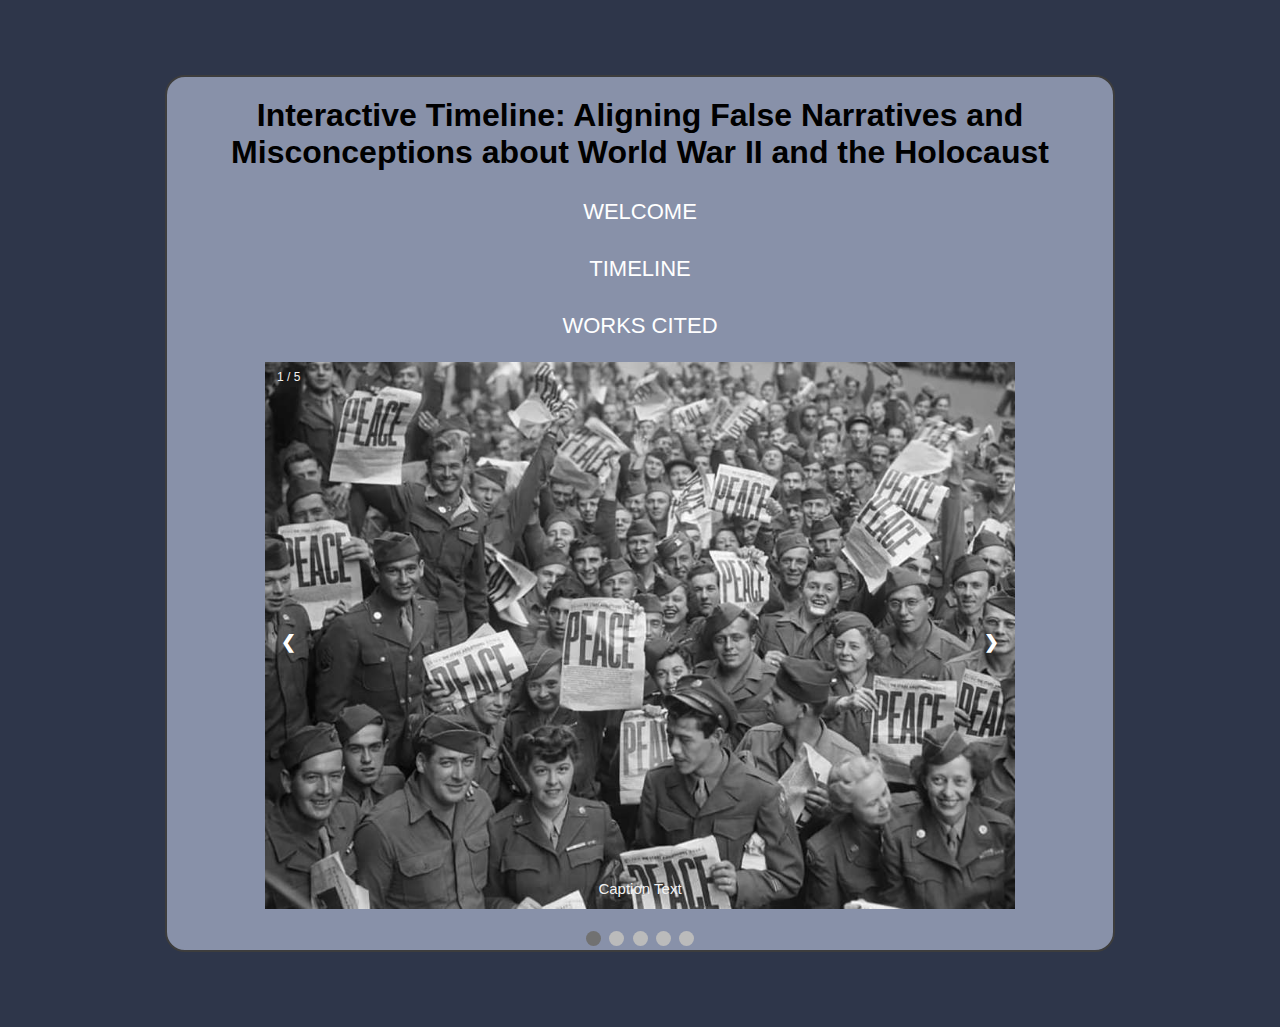
==== index.html @ 9644fb21 "first commit" ====
<!DOCTYPE html>
<html lang="en">
<head>
    <meta name="viewport" content="width=device-width, initial-scale=1.0">
    <title>Vertical Timeline - Easy Tutorials</title>
    <link rel="stylesheet" href="style.css">
    
    <style>

* {box-sizing: border-box}
body {font-family: Verdana, sans-serif; margin:0}
.mySlides {display: none}
img {vertical-align: center;}

/* Slideshow container */
.slideshow-container {
  max-width: 750px;
  position: relative;
  margin: auto;
  align-items: center;
 

}

/* Next & previous buttons */
.prev, .next {
  cursor: pointer;
  position: absolute;
  top: 50%;
  width: auto;
  padding: 16px;
  margin-top: -22px;
  color: white;
  font-weight: bold;
  font-size: 18px;
  transition: 0.6s ease;
  border-radius: 0 3px 3px 0;
  user-select: none;
}

/* Position the "next button" to the right */
.next {
  right: 0;
  border-radius: 3px 0 0 3px;
}

/* On hover, add a black background color with a little bit see-through */
.prev:hover, .next:hover {
  background-color: rgba(0,0,0,0.8);
}

/* Caption text */
.text {
  color: #f2f2f2;
  font-size: 15px;
  padding: 8px 12px;
  position: absolute;
  bottom: 8px;
  width: 100%;
  text-align: center;
}

/* Number text (1/3 etc) */
.numbertext {
  color: #f2f2f2;
  font-size: 12px;
  padding: 8px 12px;
  position: absolute;
  top: 0;
}

/* The dots/bullets/indicators */
.dot {
  cursor: pointer;
  height: 15px;
  width: 15px;
  margin: 0 2px;
  background-color: #bbb;
  border-radius: 50%;
  display: inline-block;
  transition: background-color 0.6s ease;
}

.active, .dot:hover {
  background-color: #717171;
}

/* Fading animation */
.fade {
  animation-name: fade;
  animation-duration: 1.5s;
}

@keyframes fade {
  from {opacity: .4} 
  to {opacity: 1}
}

/* On smaller screens, decrease text size */
@media only screen and (max-width: 300px) {
  .prev, .next,.text {font-size: 11px}
}
        .tooltip {
            position: relative;
            display: inline-block;
        }

        .tooltip .tooltiptext {
            visibility: hidden;
            width: 120px;
            background-color: #555;
            color: #fff;
            text-align: center;
            border-radius: 6px;
            padding: 5px;
            position: absolute;
            z-index: 1;
            bottom: 125%;
            left: 50%;
            margin-left: -60px;
            opacity: 0;
            transition: opacity 0.3s;
        }

        .tooltip .tooltiptext::after {
            content: "";
            position: absolute;
            top: 100%;
            left: 50%;
            margin-left: -5px;
            border-width: 5px;
            border-style: solid;
            border-color: #555 transparent transparent transparent;
        }

        .tooltip:hover .tooltiptext {
            visibility: visible;
            opacity: 1;
        }
    </style>
</head>
<body>


<!-- Landing page -->
<div class="container_wrapper"> 
  <div class="container_inner">
    <ul class="home__menu">
        <h1 class="page-title" style="text-align: center;"> Interactive Timeline: Aligning False Narratives and Misconceptions about World War II and the Holocaust</h1>
      <li class="tooltip">
        <a class="nav-link" href="./welcome.html">Welcome</a>
        <span class="tooltiptext">Welcome Page</span>
      </li>
      <li class="tooltip">
        <a class="nav-link" href="./timeline.html">Timeline</a>
        <span class="tooltiptext">Timeline Page</span>
      </li>
      <li class="tooltip">
        <a class="nav-link" href="./works-cited.html">Works Cited</a>
        <span class="tooltiptext">Works Cited Page</span>
      </li>  
</div>

<div class="slideshow-container">

    <div class="mySlides fade">
      <div class="numbertext">1 / 5</div>
      <img src="images/peace.jpeg" style="width:100%">
      <div class="text">Caption Text</div>
    </div>
    
    <div class="mySlides fade">
      <div class="numbertext">2 / 5</div>
      <img src="images/black.jpeg" style="width:100%">
      <div class="text">Caption Two</div>
    </div>
    
    <div class="mySlides fade">
      <div class="numbertext">3 / 5</div>
      <img src="images/bulge_timeline.jpg__800x594_q85_crop_subsampling-2_upscale.jpg" style="width:100%">
      <div class="text">Caption Three</div>
    </div>
    
    <div class="mySlides fade">
        <div class="numbertext">4 / 5</div>
        <img src="images/holocaust.jpeg" style="width:100%">
        <div class="text">Caption Three</div>
      </div>

      <div class="mySlides fade">
        <div class="numbertext">5 / 5</div>
        <img src="images/jews-star.jpeg" style="width:100%">
        <div class="text">Caption Three</div>
      </div>

    <a class="prev" onclick="plusSlides(-1)">❮</a>
    <a class="next" onclick="plusSlides(1)">❯</a>
    
    </div>
    <br>
    
    <div style="text-align:center">
      <span class="dot" onclick="currentSlide(1)"></span> 
      <span class="dot" onclick="currentSlide(2)"></span> 
      <span class="dot" onclick="currentSlide(3)"></span> 
      <span class="dot" onclick="currentSlide(4)"></span> 
      <span class="dot" onclick="currentSlide(5)"></span> 
    </div>
    
    <script>
    let slideIndex = 1;
    showSlides(slideIndex);
    
    function plusSlides(n) {
      showSlides(slideIndex += n);
    }
    
    function currentSlide(n) {
      showSlides(slideIndex = n);
    }
    
    function showSlides(n) {
      let i;
      let slides = document.getElementsByClassName("mySlides");
      let dots = document.getElementsByClassName("dot");
      if (n > slides.length) {slideIndex = 1}    
      if (n < 1) {slideIndex = slides.length}
      for (i = 0; i < slides.length; i++) {
        slides[i].style.display = "none";  
      }
      for (i = 0; i < dots.length; i++) {
        dots[i].className = dots[i].className.replace(" active", "");
      }
      slides[slideIndex-1].style.display = "block";  
      dots[slideIndex-1].className += " active";
    }
    </script>
</body>
</html>
---- style.css ----
* {
    margin: 0;
    padding: 0;
    font-family: 'Poppins', sans-serif;
    box-sizing: border-box;
  }
  
  body {
    background: #2e364a;
  }
  
  .container_wrapper {
    position: relative;
    margin: 75px auto;
    max-width: 950px;
    background: #8891a9;
    border: 2px solid #3d3d3d;
    border-radius: 20px;
  }
  
  .container_inner {
   
    padding: 20px 30px;
  }
  
  
  .home__menu{
    list-style: none;
    display: flex;
    flex-direction: column;
    align-items: center;
    gap:25px;
}
.home__menu a{
    text-transform: uppercase;
    line-height: 32px;
    font-size: 22px;
    font-weight: 500;
    transition: all 0.2s;
    position: relative;
}
.home__menu a:after {
    content: '';
    position: absolute;
    width: 100%;
    transform: scaleX(0);
    height: 2px;
    bottom: 0;
    left: 0;
    background-color: #0087ca;
    transform-origin: bottom right;
    transition: transform 0.25s ease-out;
}
.home__menu a:hover:after {
    transform: scaleX(1);
    transform-origin: bottom left;
}
  
  .nav-links {
    list-style-type: none;
    display: flex;
    gap: 10px;
    padding-bottom: 20px;
  }
  
  .nav-link {
    text-decoration: none;
    color: white;
    font-size: 1.2rem;
    cursor: pointer;
  }
  
  .nav-link:hover {
    color: #ccc;
  }
  
  button {
    background-color: #4CAF50;
    border: none;
    color: white;
    text-align: center;
    text-decoration: none;
    display: inline-block;
    font-size: 16px;
    margin: 4px 2px;
    cursor: pointer;
    border-radius: 12px;
    padding: 10px 24px;
  }
  /* Add the CSS code for the Read More button and the modal outside the media query */
.read-more {
    display: inline-block;
    background-color: #eaa023;
    padding: 8px 16px;
    margin-top: 10px;
    border-radius: 5px;
    font-weight: 500;
    text-decoration: none;
    color: #ffffff;
    cursor: pointer;
  }
  
  .modal {
    display: none;
    position: fixed;
    z-index: 1;
    left: 0;
    top: 0;
    width: 100%;
    height: 100%;
    overflow: auto;
    background-color: rgba(0, 0, 0, 0.4);
  }
  
  .modal-content {
    background-color: #2f363e;
    margin: 15% auto;
    padding: 20px;
    border: 1px solid #888;
    width: 80%;
    position: relative;
  }
  
  .modal-image {
    max-width: 100%;
    height: auto;
  }
  
  .close {
    color: white;
    font-size: 28px;
    font-weight: bold;
    position: absolute;
    right: 10px;
    top: 5px;
    cursor: pointer;
  }
  
  /* The rest of your CSS code */
  
  
  .quiz {
    background: #fff;
    padding: 10px;
    border-radius: 6px;
    margin-bottom: 10px;
    text-align: center;
  }
  
  .correct-incorrect {
    padding: 10px;
    margin-top: 10px;
    border-radius: 6px;
    font-weight: bold;
    display: inline-block;
  }
  
  .correct {
    background-color: #4caf50;
    color: white;
  }
  
  .incorrect {
    background-color: #f44336;
    color: white;
  }
  
  .text-hidden {
    display: none;
  }
  

  #correct-answers-container {
    background-color: white;
    color: #2e364a;
    font-size: 1.2rem;
    font-weight: bold;
    padding: 10px 20px;
    border-radius: 6px;
    display: flex;
    justify-content: center;
    align-items: center;
    gap: 5px;
    position: fixed;
    top: 20px;
    left: 50%;
    transform: translateX(-50%);
    z-index: 15;
  }
  
  
  .quiz {
    font-family: 'Poppins';
    color: white;
    background: #2f363e;
    padding: 10px;
    border-radius: 6px;
    margin-bottom: 10px;
  }
  
  .timeline {
    position: relative;
    max-width: 1200px;
    margin: 100px auto;
  }
  
  .container {
    padding: 10px 50px;
    position: relative;
    width: 50%;
    animation: movedown 1s linear forwards;
    opacity: 0;
  }
  

@keyframes movedown {
  0%{
    opacity: 1;
    transform: translateY(-30px);
  }
  100%{
    opacity: 1;
    transform: translateY(0px);
  }
}


.container:nth-child(1){
  animation-delay: 0s;
}
.container:nth-child(2){
  animation-delay: 1s;
}
.container:nth-child(3){
  animation-delay: 2s;
}
.container:nth-child(4){
  animation-delay: 3s;
}
.container:nth-child(5){
  animation-delay: 4s;
}
.container:nth-child(6){
  animation-delay: 5s;
}

.text-box{
  padding: 20px 30px;
  background: #fff;
  position: relative;
  border-radius: 6px;
  font-size: 15px;
}
.left-container{
  left: 0;
}
.right-container{
  left: 50%;
}



@keyframes moveline {
  0%{
    height: 0;
  }
  100%{
    height: 100%;
  }
}

.text-box h2{
  font-weight: 600;
}
.text-box small{
  display: inline-block;
  margin-bottom: 15px;
}

.left-container-arrow{
  height: 0;
  width: 0;
  position: absolute;
  top: 28px;
  z-index: -5;
  border-top: 15px solid transparent;
  border-bottom: 15px solid transparent;
  border-left: 15px solid #fff;
  right: -15px;
}
.right-container-arrow{
  height: 0;
  width: 0;
  position: absolute;
  top: 28px;
  z-index: -5;
  border-top: 15px solid transparent;
  border-bottom: 15px solid transparent;
  border-right: 15px solid #fff;
  left: -15px;
}

  .info-btn.show {
    display: inline-block;
  }
  
.info-btn {
    display: none;
    background-color: #574caf;
    border: none;
    color: white;
    text-align: center;
    text-decoration: none;
    font-size: 12px;
    cursor: pointer;
    border-radius: 4px;
    padding: 4px 8px;
    position:relative;
    top: 10px;
    right: 10px;
  }
  
  

 
  
  .close {
    color: #aaaaaa;
    float: right;
    font-size: 28px;
    font-weight: bold;
  }
  
  .close:hover,
  .close:focus {
    color: #000;
    text-decoration: none;
    cursor: pointer;
  }
  



  

@media screen and (max-width: 600px){
  
  .timeline{
    margin: 50px auto;
  }
  .timeline::after{
    left: 31px;
  }
  .container{
    width: 100%;
    padding-left: 80px;
    padding-right: 25px;
  }
  .text-box{
    font-size: 13px;
  }
  .text-box small{
    margin-bottom: 10px;
  }
  .right-container{
    left: 0;
  }

  .left-container img, .right-container img{
    left: 10px;
  }

  .left-container-arrow{
    border-right: 15px solid #fff;
    border-left: 0;
    left: -15px;
    z-index: -10;
  }

.right-container-arrow{
    border-right: 16px solid #fff;
    border-left: 0;
    left: -15px;
    z-index: 0;
  }

  body {
    display: flex;
    justify-content: center;
    align-items: center;
    min-height: 100vh;
    margin: 0;
}

@keyframes tonext {
    75% {
      left: 0;
    }
    95% {
      left: 100%;
    }
    98% {
      left: 100%;
    }
    99% {
      left: 0;
    }
  }
  
  @keyframes tostart {
    75% {
      left: 0;
    }
    95% {
      left: -300%;
    }
    98% {
      left: -300%;
    }
    99% {
      left: 0;
    }
  }
  
  @keyframes snap {
    96% {
      scroll-snap-align: center;
    }
    97% {
      scroll-snap-align: none;
    }
    99% {
      scroll-snap-align: none;
    }
    100% {
      scroll-snap-align: center;
    }
  }
  
  body {
    max-width: 37.5rem;
    margin: 0 auto;
    padding: 0 1.25rem;
    font-family: 'Lato', sans-serif;
  }
  
  * {
    box-sizing: border-box;
    scrollbar-color: transparent transparent; /* thumb and track color */
    scrollbar-width: 0px;
  }
  
  *::-webkit-scrollbar {
    width: 0;
  }
  
  *::-webkit-scrollbar-track {
    background: transparent;
  }
  
  *::-webkit-scrollbar-thumb {
    background: transparent;
    border: none;
  }
  
  * {
    -ms-overflow-style: none;
  }
  
  ol, li {
    list-style: none;
    margin: 0;
    padding: 0;
  }
  
  .carousel {
    position: relative;
    padding-top: 75%;
    filter: drop-shadow(0 0 10px #0003);
    perspective: 100px;
  }
  
  .carousel__viewport {
    position: absolute;
    top: 0;
    right: 0;
    bottom: 0;
    left: 0;
    display: flex;
    overflow-x: scroll;
    counter-reset: item;
    scroll-behavior: smooth;
    scroll-snap-type: x mandatory;
  }
  
  .carousel__slide {
    position: relative;
    flex: 0 0 100%;
    width: 100%;
    background-color: #f99;
    counter-increment: item;
  }
  
  .carousel__slide:nth-child(even) {
    background-color: #99f;
  }
  
  .carousel__slide:before {
    content: counter(item);
    position: absolute;
    top: 50%;
    left: 50%;
    transform: translate3d(-50%,-40%,70px);
    color: #fff;
    font-size: 2em;
  }
  
  .carousel__snapper {
    position: absolute;
    top: 0;
    left: 0;
    width: 100%;
    height: 100%;
    scroll-snap-align: center;
  }
  
  @media (hover: hover) {
    .carousel__snapper {
      animation-name: tonext, snap;
      animation-timing-function: ease;
      animation-duration: 4s;
      animation-iteration-count: infinite;
    }
  
    .carousel__slide:last-child .carousel__snapper {
      animation-name: tostart, snap;
    }
  }
  
  @media (prefers-reduced-motion: reduce) {
    .carousel__snapper {
      animation-name: none;
    }
  }
  
  .carousel:hover .carousel__snapper,
  .carousel:focus-within .carousel__snapper {
    animation-name: none;
  }
  
  .carousel__navigation {
    position: absolute;
    right: 0;
    bottom: 0;
    left: 0;
    text-align: center;
  }
  
  .carousel__navigation-list,
  .carousel__navigation-item {
    display: inline-block;
  }
  
  .carousel__navigation-button {
    display: inline-block;
    width: 1.5rem;
    height: 1.5rem;
    background-color: #333;
    background-clip: content-box;
    border: 0.25rem solid transparent;
    border-radius: 50%;
    font-size: 0;
    transition: transform 0.1s;
  }
  
  .carousel::before,
  .carousel::after,
  .carousel__prev,
  .carousel__next {
    position: absolute;
    top: 0;
    margin-top: 37.5%;
    width: 4rem;
    height: 4rem;
    transform: translateY(-50%);
    border-radius: 50%;
    font-size: 0;
    outline: 0;
  }
  
  .carousel::before,
  .carousel__prev {
    left: -1rem;
  }
  
  .carousel::after,
  .carousel__next {
    right: -1rem;
  }
  
  .carousel::before,
  .carousel::after {
    content: '';
    z-index: 1;
    background-color: #333;
    background-size: 1.5rem 1.5rem;
    background-repeat: no-repeat;
    background-position: center center;
    color: #fff;
    font-size: 2.5rem;
    line-height: 4rem;
    text-align: center;
    pointer-events: none;
  }
  
  .carousel::before {
    background-image: url("data:image/svg+xml,%3Csvg viewBox='0 0 100 100' xmlns='http://www.w3.org/2000/svg'%3E%3Cpolygon points='0,50 80,100 80,0' fill='%23fff'/%3E%3C/svg%3E");
  }
  
  .carousel::after {
    background-image: url("data:image/svg+xml,%3Csvg viewBox='0 0 100 100' xmlns='http://www.w3.org/2000/svg'%3E%3Cpolygon points='100,50 20,100 20,0' fill='%23fff'/%3E%3C/svg%3E");
  }



}
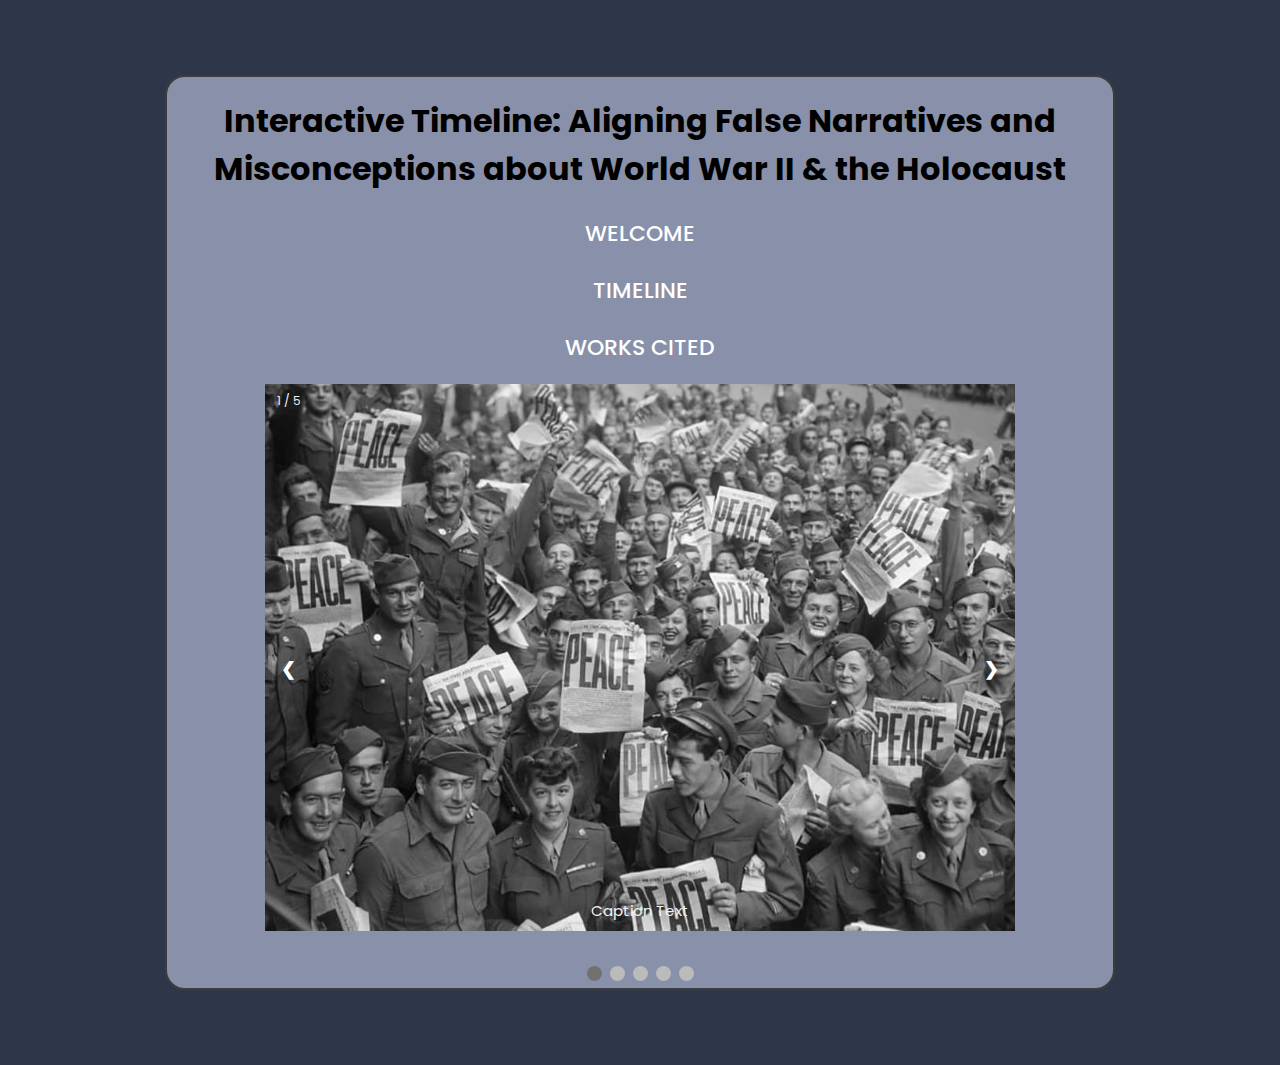
==== commit 85f075e5: "font and padding on home button" ====
--- a/index.html
+++ b/index.html
@@ -4,6 +4,8 @@
     <meta name="viewport" content="width=device-width, initial-scale=1.0">
     <title>Vertical Timeline - Easy Tutorials</title>
     <link rel="stylesheet" href="style.css">
+    <style>  @import url('https://fonts.googleapis.com/css2?family=Poppins:wght@300;400;500;600;700&display=swap');
+    </style>
     
     <style>
 
@@ -146,7 +148,7 @@
 <div class="container_wrapper"> 
   <div class="container_inner">
     <ul class="home__menu">
-        <h1 class="page-title" style="text-align: center;"> Interactive Timeline: Aligning False Narratives and Misconceptions about World War II and the Holocaust</h1>
+        <h1 class="page-title" style="text-align: center;"> Interactive Timeline: Aligning False Narratives and Misconceptions about World War II & the Holocaust</h1>
       <li class="tooltip">
         <a class="nav-link" href="./welcome.html">Welcome</a>
         <span class="tooltiptext">Welcome Page</span>
@@ -156,7 +158,7 @@
         <span class="tooltiptext">Timeline Page</span>
       </li>
       <li class="tooltip">
-        <a class="nav-link" href="./works-cited.html">Works Cited</a>
+        <a class="nav-link" href="./works.html">Works Cited</a>
         <span class="tooltiptext">Works Cited Page</span>
       </li>  
 </div>
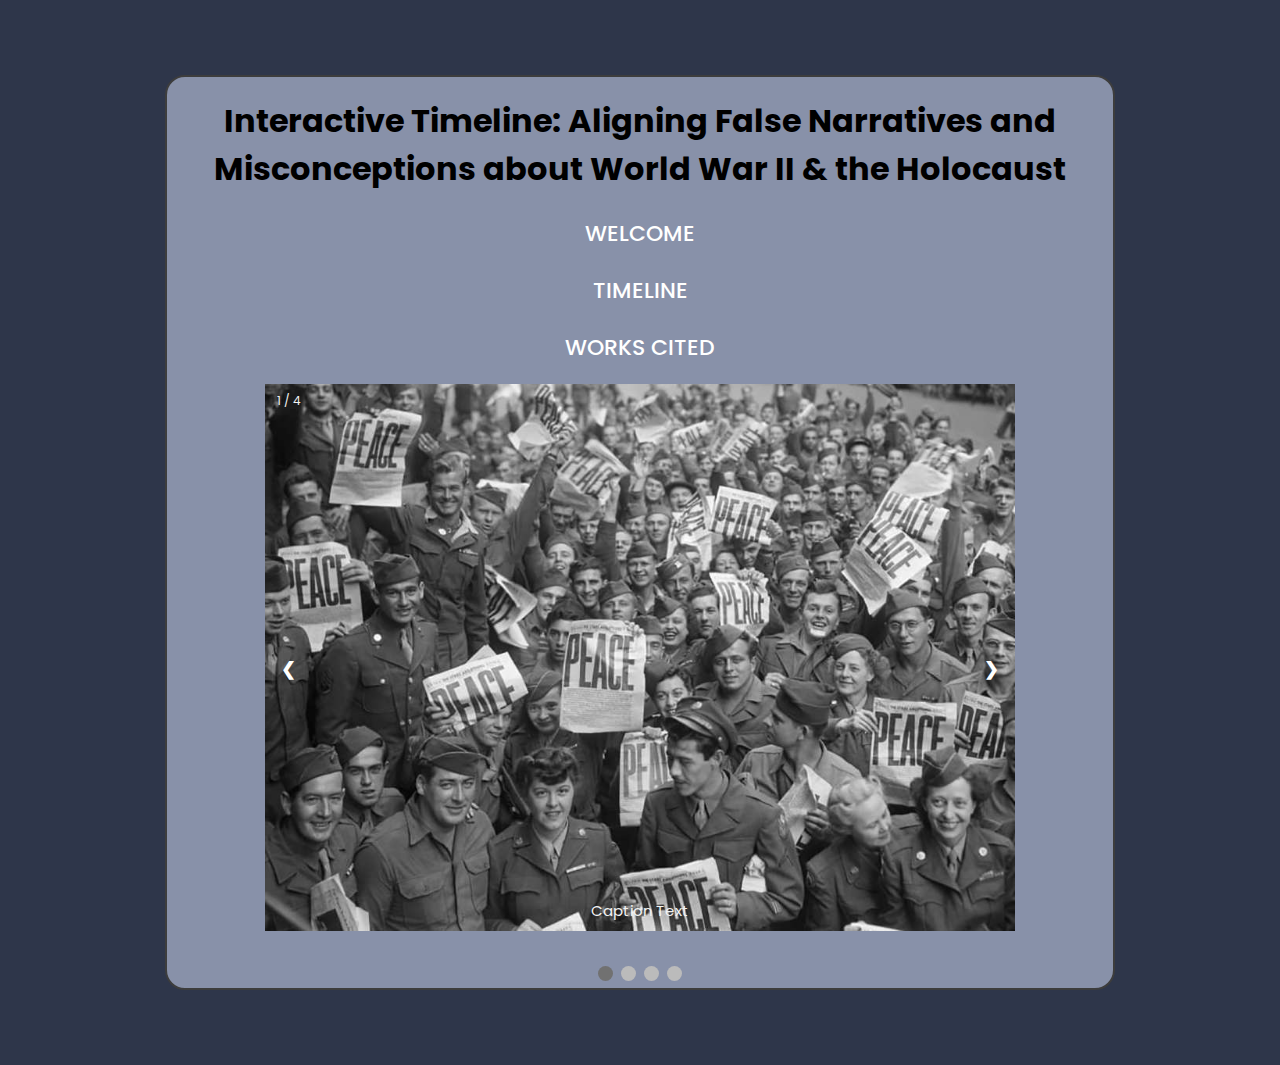
==== commit eb2faa8e: "adding new event  image repository" ====
--- a/index.html
+++ b/index.html
@@ -2,7 +2,7 @@
 <html lang="en">
 <head>
     <meta name="viewport" content="width=device-width, initial-scale=1.0">
-    <title>Vertical Timeline - Easy Tutorials</title>
+    <title>HIST122: Final Project</title>
     <link rel="stylesheet" href="style.css">
     <style>  @import url('https://fonts.googleapis.com/css2?family=Poppins:wght@300;400;500;600;700&display=swap');
     </style>
@@ -166,34 +166,30 @@
 <div class="slideshow-container">
 
     <div class="mySlides fade">
-      <div class="numbertext">1 / 5</div>
+      <div class="numbertext">1 / 4</div>
       <img src="images/peace.jpeg" style="width:100%">
       <div class="text">Caption Text</div>
     </div>
     
     <div class="mySlides fade">
-      <div class="numbertext">2 / 5</div>
+      <div class="numbertext">2 / 4</div>
       <img src="images/black.jpeg" style="width:100%">
       <div class="text">Caption Two</div>
     </div>
     
     <div class="mySlides fade">
-      <div class="numbertext">3 / 5</div>
+      <div class="numbertext">3 / 4</div>
       <img src="images/bulge_timeline.jpg__800x594_q85_crop_subsampling-2_upscale.jpg" style="width:100%">
       <div class="text">Caption Three</div>
     </div>
     
     <div class="mySlides fade">
-        <div class="numbertext">4 / 5</div>
+        <div class="numbertext">4 / 4</div>
         <img src="images/holocaust.jpeg" style="width:100%">
         <div class="text">Caption Three</div>
       </div>
 
-      <div class="mySlides fade">
-        <div class="numbertext">5 / 5</div>
-        <img src="images/jews-star.jpeg" style="width:100%">
-        <div class="text">Caption Three</div>
-      </div>
+     
 
     <a class="prev" onclick="plusSlides(-1)">❮</a>
     <a class="next" onclick="plusSlides(1)">❯</a>
@@ -206,7 +202,7 @@
       <span class="dot" onclick="currentSlide(2)"></span> 
       <span class="dot" onclick="currentSlide(3)"></span> 
       <span class="dot" onclick="currentSlide(4)"></span> 
-      <span class="dot" onclick="currentSlide(5)"></span> 
+      
     </div>
     
     <script>
--- a/style.css
+++ b/style.css
@@ -119,11 +119,20 @@
     border: 1px solid #888;
     width: 80%;
     position: relative;
+    
   }
   
   .modal-image {
-    max-width: 100%;
-    height: auto;
+    float: left;
+    padding: 12px;
+  }
+
+  .clearfix::after {
+    content: "";
+    clear: both;
+    display: table;
+    color: white;
+    
   }
   
   .close {
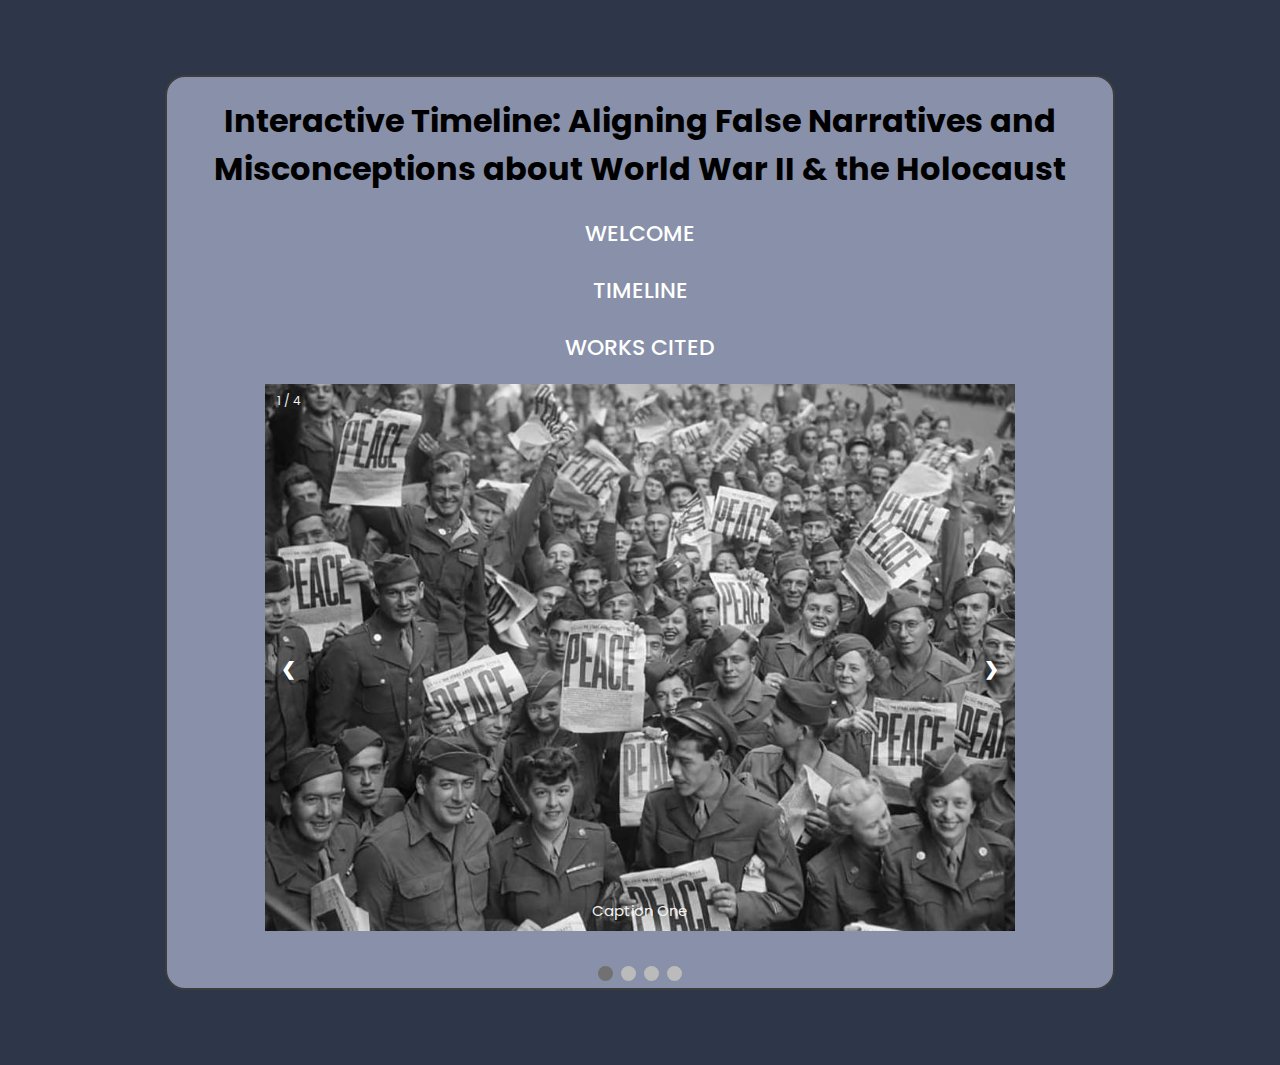
==== commit ca039fda: "first steps to final website" ====
--- a/index.html
+++ b/index.html
@@ -168,7 +168,7 @@
     <div class="mySlides fade">
       <div class="numbertext">1 / 4</div>
       <img src="images/peace.jpeg" style="width:100%">
-      <div class="text">Caption Text</div>
+      <div class="text">Caption One</div>
     </div>
     
     <div class="mySlides fade">
@@ -186,7 +186,7 @@
     <div class="mySlides fade">
         <div class="numbertext">4 / 4</div>
         <img src="images/holocaust.jpeg" style="width:100%">
-        <div class="text">Caption Three</div>
+        <div class="text">Caption Four</div>
       </div>
 
      
--- a/style.css
+++ b/style.css
@@ -23,6 +23,10 @@
     padding: 20px 30px;
   }
   
+  .hangingindent {
+    padding-left: 22px ;
+    text-indent: -22px ;
+  }
   
   .home__menu{
     list-style: none;
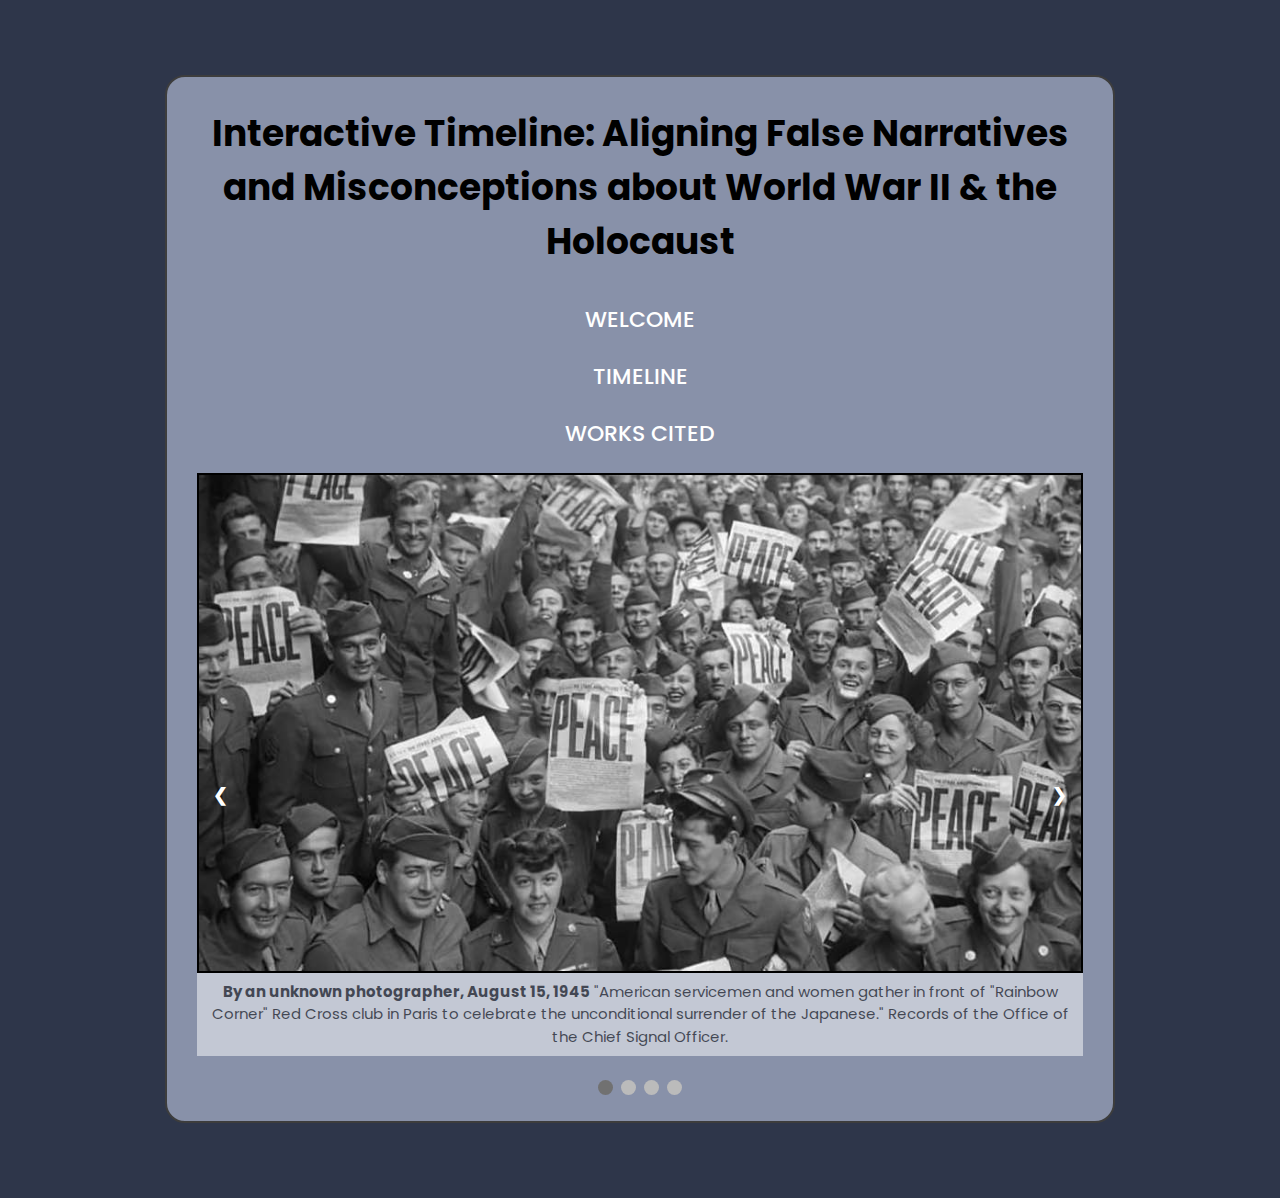
==== commit 4c4bfbdd: "captions to images on home page" ====
--- a/index.html
+++ b/index.html
@@ -4,24 +4,51 @@
     <meta name="viewport" content="width=device-width, initial-scale=1.0">
     <title>HIST122: Final Project</title>
     <link rel="stylesheet" href="style.css">
+    <link rel="stylesheet" href="https://www.w3schools.com/w3css/4/w3.css">
     <style>  @import url('https://fonts.googleapis.com/css2?family=Poppins:wght@300;400;500;600;700&display=swap');
     </style>
     
     <style>
+
 
 * {box-sizing: border-box}
 body {font-family: Verdana, sans-serif; margin:0}
 .mySlides {display: none}
-img {vertical-align: center;}
+img {vertical-align: middle;}
 
 /* Slideshow container */
 .slideshow-container {
-  max-width: 750px;
+  max-width: 1000px;
   position: relative;
   margin: auto;
-  align-items: center;
- 
-
+
+}
+
+/* Images */
+.mySlides img {
+  width: 100%;
+  max-height: 500px;
+  object-fit: cover;
+  border: 2px solid black;
+}
+
+/* Caption */
+.caption {
+  background-color: white;
+  opacity: .5;
+  color: black;
+  padding: 8px;
+  text-align: center;
+}
+
+/* Number text (1/3 etc) */
+.numbertext {
+  display: none;
+          color: #f2f2f2;
+          font-size: 12px;
+          padding: 8px 12px;
+          position: absolute;
+          top: 0;
 }
 
 /* Next & previous buttons */
@@ -33,6 +60,7 @@
   padding: 16px;
   margin-top: -22px;
   color: white;
+  
   font-weight: bold;
   font-size: 18px;
   transition: 0.6s ease;
@@ -49,26 +77,6 @@
 /* On hover, add a black background color with a little bit see-through */
 .prev:hover, .next:hover {
   background-color: rgba(0,0,0,0.8);
-}
-
-/* Caption text */
-.text {
-  color: #f2f2f2;
-  font-size: 15px;
-  padding: 8px 12px;
-  position: absolute;
-  bottom: 8px;
-  width: 100%;
-  text-align: center;
-}
-
-/* Number text (1/3 etc) */
-.numbertext {
-  color: #f2f2f2;
-  font-size: 12px;
-  padding: 8px 12px;
-  position: absolute;
-  top: 0;
 }
 
 /* The dots/bullets/indicators */
@@ -97,6 +105,8 @@
   from {opacity: .4} 
   to {opacity: 1}
 }
+
+
 
 /* On smaller screens, decrease text size */
 @media only screen and (max-width: 300px) {
@@ -148,7 +158,7 @@
 <div class="container_wrapper"> 
   <div class="container_inner">
     <ul class="home__menu">
-        <h1 class="page-title" style="text-align: center;"> Interactive Timeline: Aligning False Narratives and Misconceptions about World War II & the Holocaust</h1>
+        <h1 class="page-title" style="text-align: center;"> <b>Interactive Timeline: Aligning False Narratives and Misconceptions about World War II & the Holocaust  </b></h1>
       <li class="tooltip">
         <a class="nav-link" href="./welcome.html">Welcome</a>
         <span class="tooltiptext">Welcome Page</span>
@@ -161,41 +171,52 @@
         <a class="nav-link" href="./works.html">Works Cited</a>
         <span class="tooltiptext">Works Cited Page</span>
       </li>  
-</div>
+    </ul>
+
+    <br>
 
 <div class="slideshow-container">
 
     <div class="mySlides fade">
       <div class="numbertext">1 / 4</div>
-      <img src="images/peace.jpeg" style="width:100%">
-      <div class="text">Caption One</div>
+      <img src="images/peace.jpeg" >
+      <div class="caption"> <b> By an unknown photographer,
+        August 15, 1945</b>
+        "American servicemen and women gather in front of "Rainbow Corner" Red Cross club in Paris to celebrate the unconditional surrender of the Japanese."
+        Records of the Office of the Chief Signal Officer.</div>
     </div>
     
     <div class="mySlides fade">
       <div class="numbertext">2 / 4</div>
-      <img src="images/black.jpeg" style="width:100%">
-      <div class="text">Caption Two</div>
+      <img src="images/black.jpeg">
+      <div class="caption">DAVID E. SCHERMAN/THE LIFE PICTURE COLLECTION/GETTY IMAGES</div>
     </div>
     
     <div class="mySlides fade">
       <div class="numbertext">3 / 4</div>
-      <img src="images/bulge_timeline.jpg__800x594_q85_crop_subsampling-2_upscale.jpg" style="width:100%">
-      <div class="text">Caption Three</div>
+      <img src="images/bulge_timeline.jpg__800x594_q85_crop_subsampling-2_upscale.jpg" >
+      <div class="caption">German soldiers march parade in front of officials: National Archives and PBS</div>
     </div>
     
     <div class="mySlides fade">
         <div class="numbertext">4 / 4</div>
-        <img src="images/holocaust.jpeg" style="width:100%">
-        <div class="text">Caption Four</div>
+        <img src="images/holocaust.jpeg" >
+        <div class="caption">Still photograph from the Soviet Film of the liberation of Auschwitz, taken by the film unit of the First Ukrainian Front,
+           shot over a period of several months beginning on January 27, 1945. WIKIMEDIA COMMONS</div>
       </div>
 
-     
-
-    <a class="prev" onclick="plusSlides(-1)">❮</a>
-    <a class="next" onclick="plusSlides(1)">❯</a>
-    
-    </div>
-    <br>
+    
+<a class="prev" onclick="plusSlides(-1)">❮</a>
+<a class="next" onclick="plusSlides(1)">❯</a>
+
+  
+
+  
+  <br>
+
+    
+ 
+ 
     
     <div style="text-align:center">
       <span class="dot" onclick="currentSlide(1)"></span> 
@@ -204,6 +225,8 @@
       <span class="dot" onclick="currentSlide(4)"></span> 
       
     </div>
+  
+</div>
     
     <script>
     let slideIndex = 1;
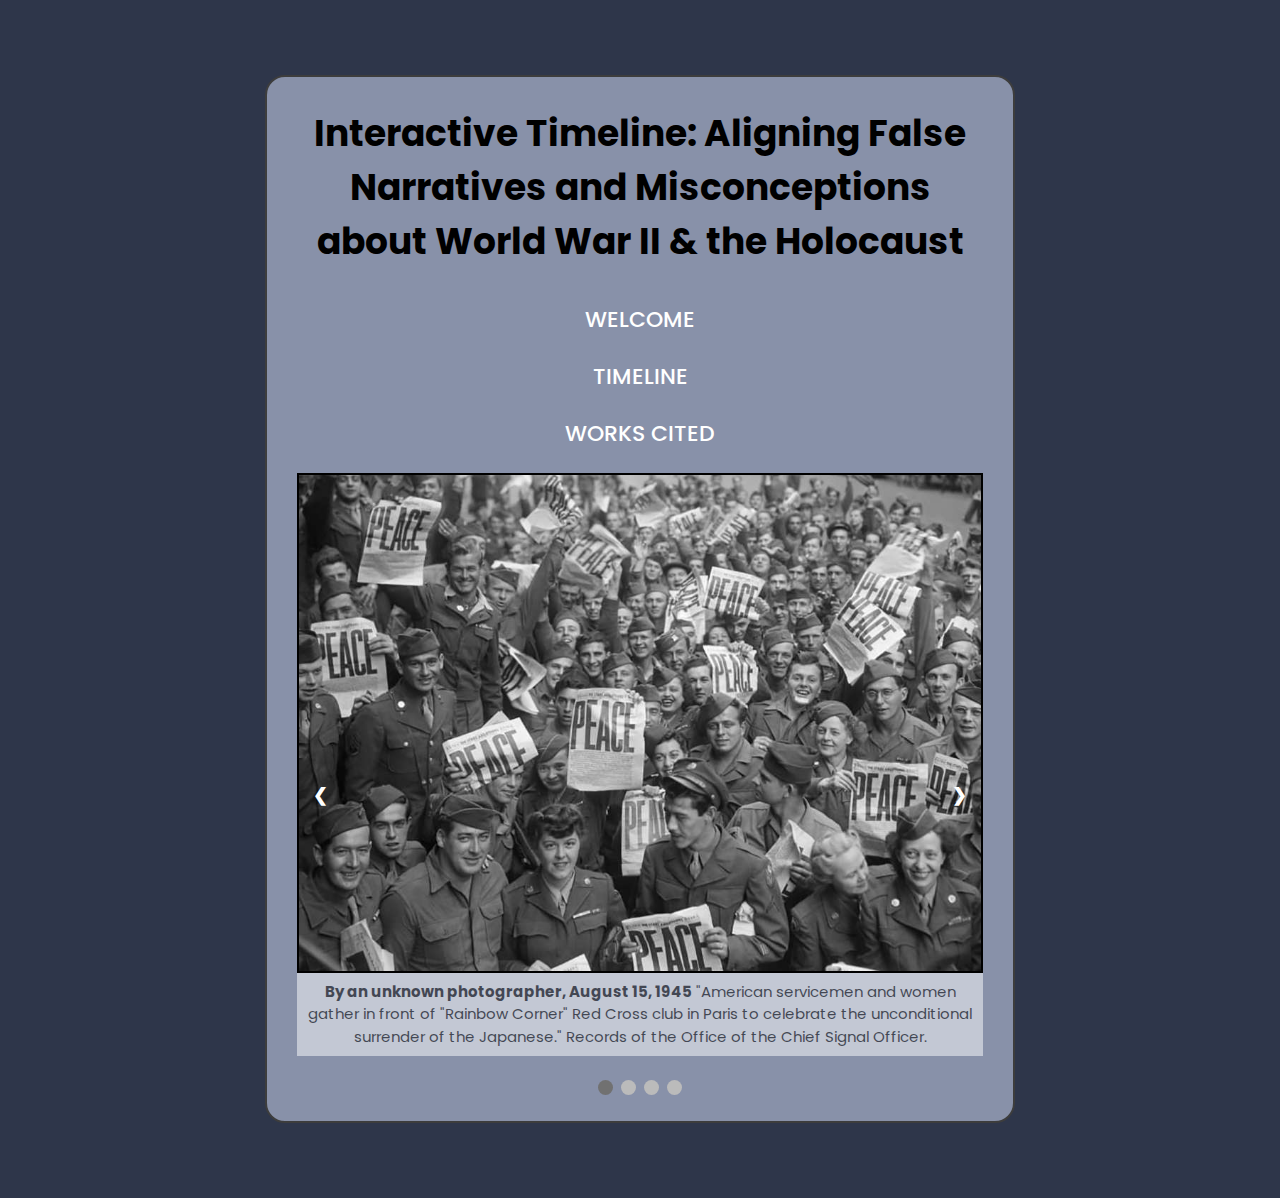
==== commit f99558b0: "changing viewport meta zoom" ====
--- a/index.html
+++ b/index.html
@@ -1,7 +1,7 @@
 <!DOCTYPE html>
 <html lang="en">
 <head>
-    <meta name="viewport" content="width=device-width, initial-scale=1.0">
+    <meta name="viewport" content="width=device-width, initial-scale=0.8">
     <title>HIST122: Final Project</title>
     <link rel="stylesheet" href="style.css">
     <link rel="stylesheet" href="https://www.w3schools.com/w3css/4/w3.css">
--- a/style.css
+++ b/style.css
@@ -12,7 +12,7 @@
   .container_wrapper {
     position: relative;
     margin: 75px auto;
-    max-width: 950px;
+    max-width: 750px;
     background: #8891a9;
     border: 2px solid #3d3d3d;
     border-radius: 20px;
@@ -159,6 +159,16 @@
     margin-bottom: 10px;
     text-align: center;
   }
+
+  .noselect {
+    -webkit-touch-callout: none; /* iOS Safari */
+    -webkit-user-select: none; /* Safari */
+    -khtml-user-select: none; /* Konqueror HTML */
+    -moz-user-select: none; /* Old versions of Firefox */
+    -ms-user-select: none; /* Internet Explorer/Edge */
+    user-select: none; /* Non-prefixed version, currently supported by Chrome, Opera and Firefox */
+  }
+  
   
   .correct-incorrect {
     padding: 10px;
